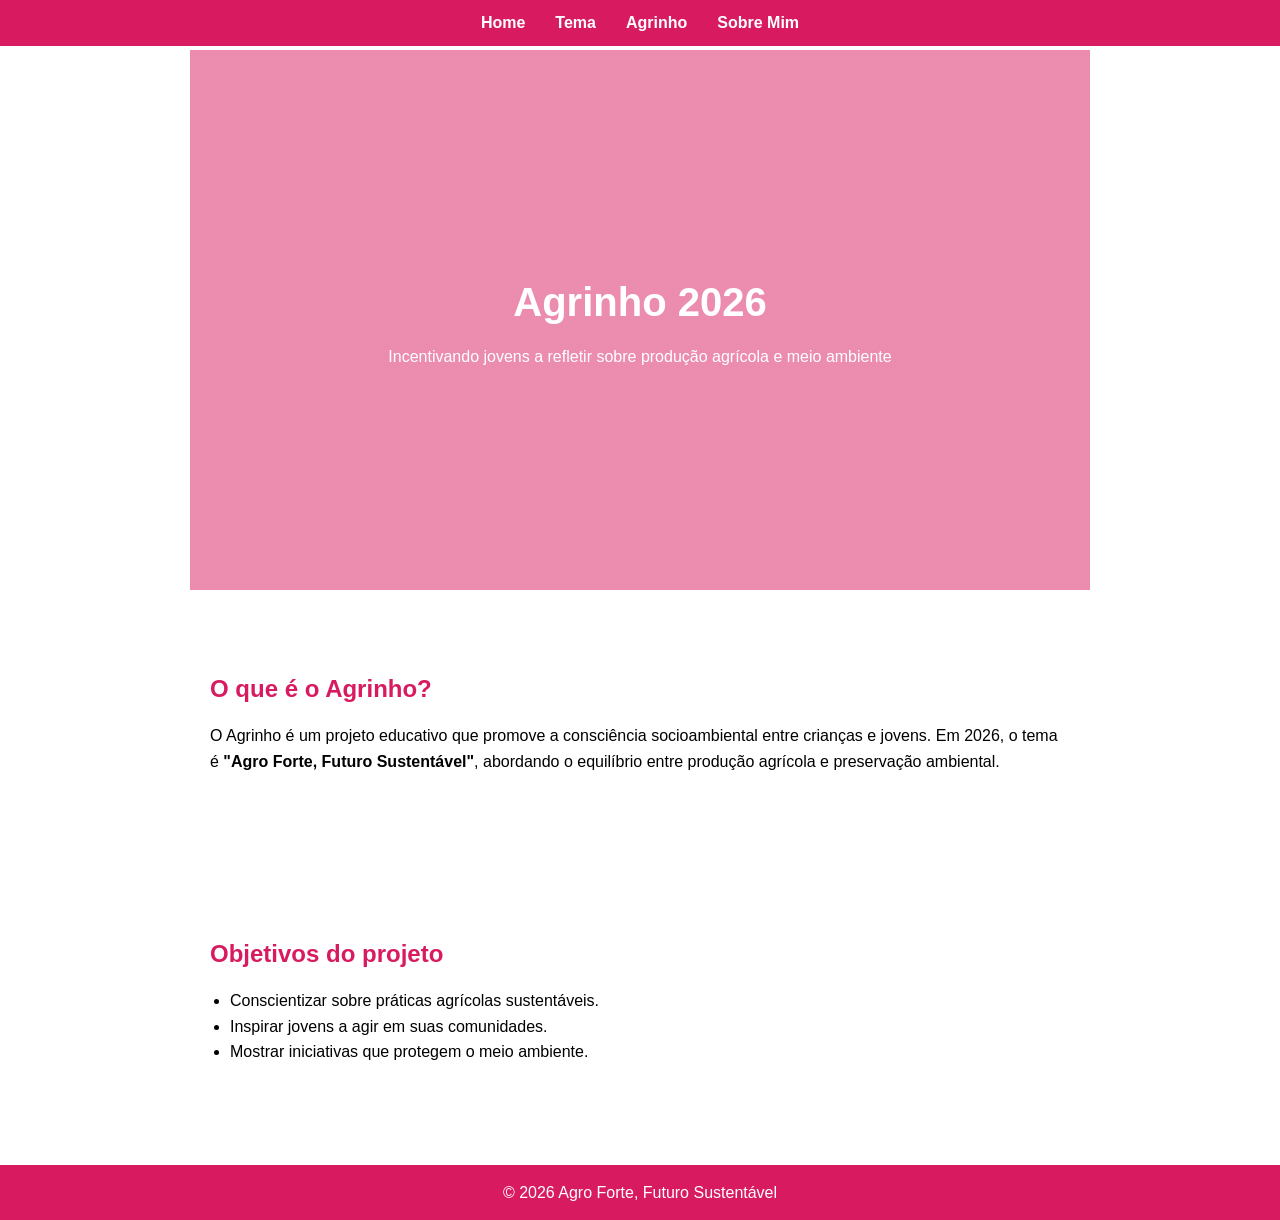
==== agrinho.html @ 72a50875 "Add agrinho.html for Agrinho 2026 project" ====
<!DOCTYPE html>
<html lang="pt-br">
<head>
    <meta charset="UTF-8">
    <meta name="viewport" content="width=device-width, initial-scale=1.0">
    <title>Agrinho 2026</title>
    <link rel="stylesheet" href="style.css">
</head>
<body>
    <header>
        <nav>
            <ul>
                <li><a href="index.html">Home</a></li>
                <li><a href="tema.html">Tema</a></li>
                <li><a href="agrinho.html">Agrinho</a></li>
                <li><a href="sobre.html">Sobre Mim</a></li>
            </ul>
        </nav>
    </header>

    <section class="hero">
        <h1>Agrinho 2026</h1>
        <p>Incentivando jovens a refletir sobre produção agrícola e meio ambiente</p>
    </section>

    <section>
        <h2>O que é o Agrinho?</h2>
        <p>O Agrinho é um projeto educativo que promove a consciência socioambiental entre crianças e jovens. Em 2026, o tema é <strong>"Agro Forte, Futuro Sustentável"</strong>, abordando o equilíbrio entre produção agrícola e preservação ambiental.</p>
    </section>

    <section>
        <h2>Objetivos do projeto</h2>
        <ul>
            <li>Conscientizar sobre práticas agrícolas sustentáveis.</li>
            <li>Inspirar jovens a agir em suas comunidades.</li>
            <li>Mostrar iniciativas que protegem o meio ambiente.</li>
        </ul>
    </section>

    <footer>
        <p>© 2026 Agro Forte, Futuro Sustentável</p>
    </footer>
</body>
</html>
---- style.css ----
/* style.css completo */

/* Reset e estilo básico */
* { 
    margin: 0; 
    padding: 0; 
    box-sizing: border-box; 
    font-family: Arial, sans-serif; 
}

body { 
    line-height: 1.6; 
}

/* Menu fixo */
header { 
    background-color: #d81b60; /* rosa escuro */
    color: white; 
    position: fixed; 
    width: 100%; 
    top: 0; 
    z-index: 1000; 
}

nav ul { 
    display: flex; 
    justify-content: center; 
    list-style: none; 
    padding: 10px 0; 
}

nav ul li { 
    margin: 0 15px; 
}

nav ul li a { 
    color: white; 
    text-decoration: none; 
    font-weight: bold; 
}

nav ul li a:hover { 
    text-decoration: underline; 
}

/* Hero / Home */
.hero { 
    height: 60vh; 
    background: linear-gradient(rgba(216,27,96,0.5), rgba(216,27,96,0.5)), url('https://images.unsplash.com/photo-1506744038136-46273834b3fb?crop=entropy&cs=tinysrgb&fit=max&fm=jpg&ixid=M3w5NTk3fDB8MXxzZWFyY2h8MXx8cGluayUyMGZpZWxkc3xlbnwwfHx8fDE2ODcwOTQ1MDA&ixlib=rb-4.0.3&q=80&w=1080') center/cover no-repeat; 
    color: white; 
    display: flex; 
    flex-direction: column; 
    justify-content: center; 
    align-items: center; 
    text-align: center; 
    padding: 0 20px; 
    margin-top: 50px; 
}

.hero h1 { 
    font-size: 2.5em; 
    margin-bottom: 10px; 
}

/* Botões */
.btn {
    background-color: #f48fb1; /* rosa claro */
    color: white;
    padding: 10px 20px;
    text-decoration: none;
    font-weight: bold;
    border-radius: 5px;
    transition: background 0.3s;
}
.btn:hover { 
    background-color: #f06292; /* rosa médio */
}

/* Seções */
section { 
    padding: 80px 20px; 
    max-width: 900px; 
    margin: auto; 
}

section h2 { 
    color: #d81b60; /* rosa escuro */
    margin-bottom: 15px; 
}

section ul { 
    margin-left: 20px; 
}

/* Formulário (na página sobre mim ou contato) */
form label {
    display: block;
    margin-top: 10px;
}

form input, form textarea {
    width: 100%;
    padding: 8px;
    margin-top: 5px;
}

form button {
    margin-top: 10px;
    padding: 10px 20px;
    background-color: #d81b60;
    color: white;
    border: none;
    cursor: pointer;
    transition: background 0.3s;
}

form button:hover {
    background-color: #c2185b;
}

/* Footer */
footer { 
    text-align: center; 
    background-color: #d81b60; 
    color: white; 
    padding: 15px 0; 
    margin-top: 20px; 
}

/* Responsivo */
@media (max-width: 768px) {
    nav ul { 
        flex-direction: column; 
    }
    .hero h1 { 
        font-size: 2em; 
    }
}
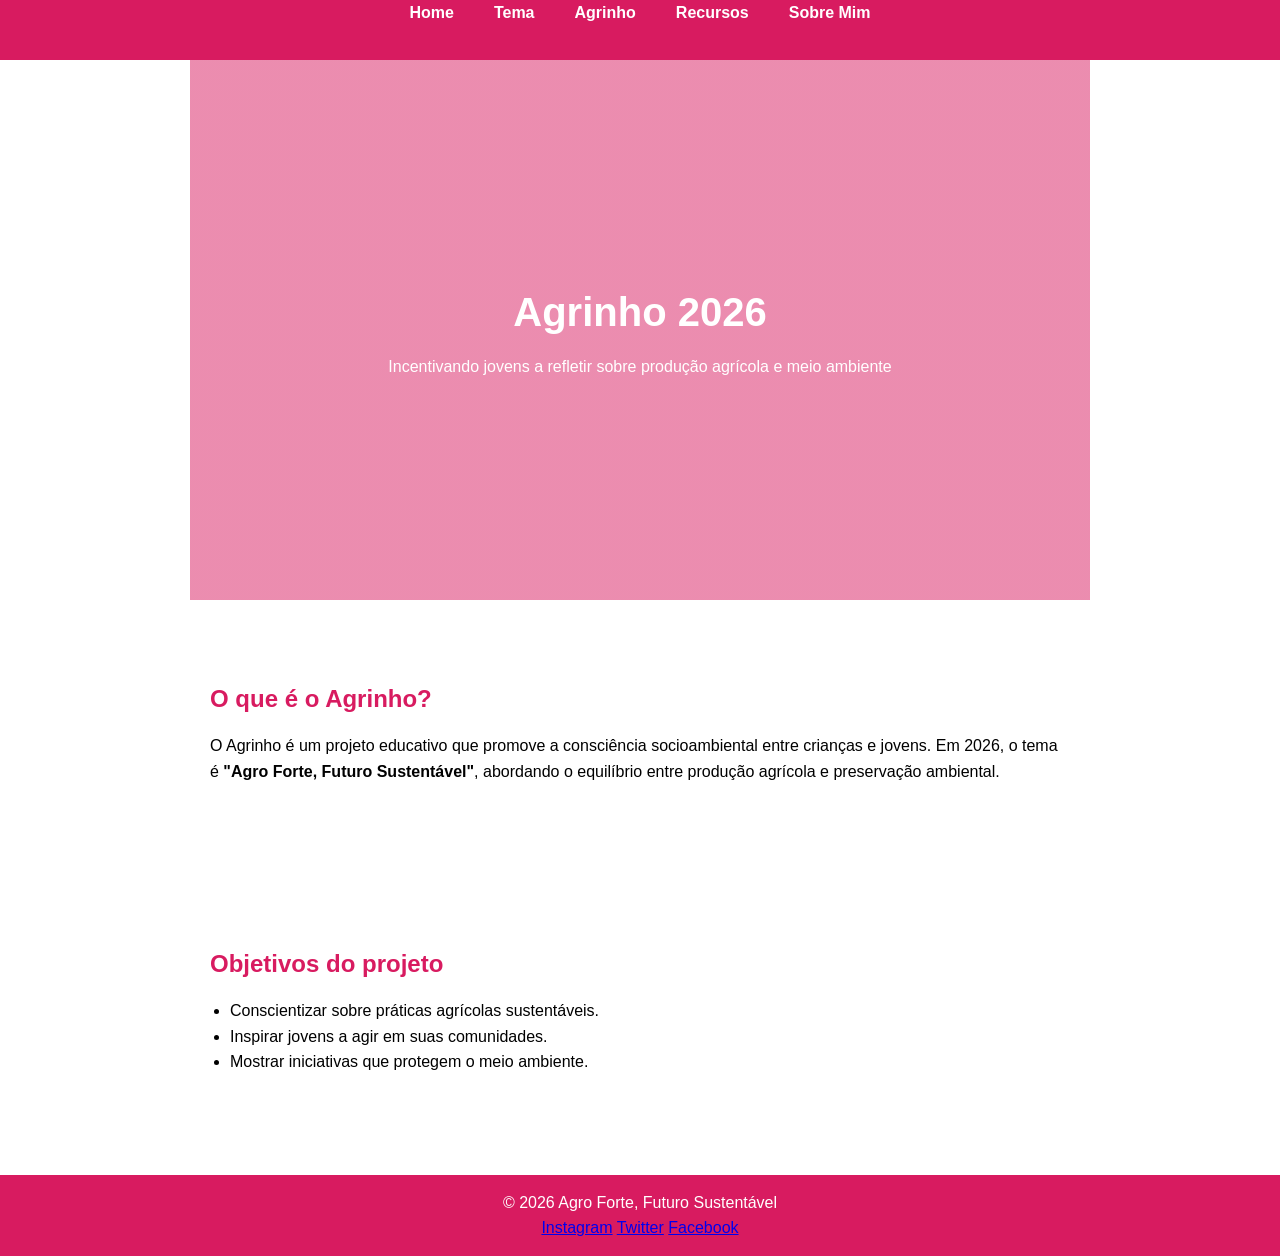
==== commit 8477d9e8: "Update agrinho.html" ====
--- a/agrinho.html
+++ b/agrinho.html
@@ -3,6 +3,7 @@
 <head>
     <meta charset="UTF-8">
     <meta name="viewport" content="width=device-width, initial-scale=1.0">
+    <meta name="description" content="Saiba mais sobre o Agrinho 2026: projeto educativo que incentiva jovens a refletir sobre produção agrícola e meio ambiente.">
     <title>Agrinho 2026</title>
     <link rel="stylesheet" href="style.css">
 </head>
@@ -13,32 +14,40 @@
                 <li><a href="index.html">Home</a></li>
                 <li><a href="tema.html">Tema</a></li>
                 <li><a href="agrinho.html">Agrinho</a></li>
+                <li><a href="recursos.html">Recursos</a></li>
                 <li><a href="sobre.html">Sobre Mim</a></li>
             </ul>
         </nav>
     </header>
 
-    <section class="hero">
-        <h1>Agrinho 2026</h1>
-        <p>Incentivando jovens a refletir sobre produção agrícola e meio ambiente</p>
-    </section>
+    <main>
+        <section class="hero">
+            <h1>Agrinho 2026</h1>
+            <p>Incentivando jovens a refletir sobre produção agrícola e meio ambiente</p>
+        </section>
 
-    <section>
-        <h2>O que é o Agrinho?</h2>
-        <p>O Agrinho é um projeto educativo que promove a consciência socioambiental entre crianças e jovens. Em 2026, o tema é <strong>"Agro Forte, Futuro Sustentável"</strong>, abordando o equilíbrio entre produção agrícola e preservação ambiental.</p>
-    </section>
+        <section>
+            <h2>O que é o Agrinho?</h2>
+            <p>O Agrinho é um projeto educativo que promove a consciência socioambiental entre crianças e jovens. Em 2026, o tema é <strong>"Agro Forte, Futuro Sustentável"</strong>, abordando o equilíbrio entre produção agrícola e preservação ambiental.</p>
+        </section>
 
-    <section>
-        <h2>Objetivos do projeto</h2>
-        <ul>
-            <li>Conscientizar sobre práticas agrícolas sustentáveis.</li>
-            <li>Inspirar jovens a agir em suas comunidades.</li>
-            <li>Mostrar iniciativas que protegem o meio ambiente.</li>
-        </ul>
-    </section>
+        <section>
+            <h2>Objetivos do projeto</h2>
+            <ul>
+                <li>Conscientizar sobre práticas agrícolas sustentáveis.</li>
+                <li>Inspirar jovens a agir em suas comunidades.</li>
+                <li>Mostrar iniciativas que protegem o meio ambiente.</li>
+            </ul>
+        </section>
+    </main>
 
     <footer>
         <p>© 2026 Agro Forte, Futuro Sustentável</p>
+        <div class="social-links">
+            <a href="https://www.instagram.com/" target="_blank" aria-label="Instagram">Instagram</a>
+            <a href="https://www.twitter.com/" target="_blank" aria-label="Twitter">Twitter</a>
+            <a href="https://www.facebook.com/" target="_blank" aria-label="Facebook">Facebook</a>
+        </div>
     </footer>
 </body>
 </html>
--- a/style.css
+++ b/style.css
@@ -20,17 +20,21 @@
     width: 100%; 
     top: 0; 
     z-index: 1000; 
+    height: 60px; /* altura fixa para o header */
 }
 
 nav ul { 
     display: flex; 
     justify-content: center; 
+    align-items: center; 
     list-style: none; 
-    padding: 10px 0; 
+    padding: 0; 
+    margin: 0; 
+    height: 100%; 
 }
 
 nav ul li { 
-    margin: 0 15px; 
+    margin: 0 20px; 
 }
 
 nav ul li a { 
@@ -54,7 +58,7 @@
     align-items: center; 
     text-align: center; 
     padding: 0 20px; 
-    margin-top: 50px; 
+    margin-top: 60px; /* corresponde à altura do header */
 }
 
 .hero h1 { 
@@ -86,6 +90,11 @@
 section h2 { 
     color: #d81b60; /* rosa escuro */
     margin-bottom: 15px; 
+}
+
+section h3 { 
+    color: #d81b60; /* rosa escuro */
+    margin: 20px 0 10px 0; 
 }
 
 section ul { 
@@ -131,8 +140,15 @@
 @media (max-width: 768px) {
     nav ul { 
         flex-direction: column; 
+        padding: 10px 0; 
+    }
+    nav ul li { 
+        margin: 5px 0; 
     }
     .hero h1 { 
         font-size: 2em; 
     }
+    section { 
+        padding: 60px 15px; 
+    }
 }
